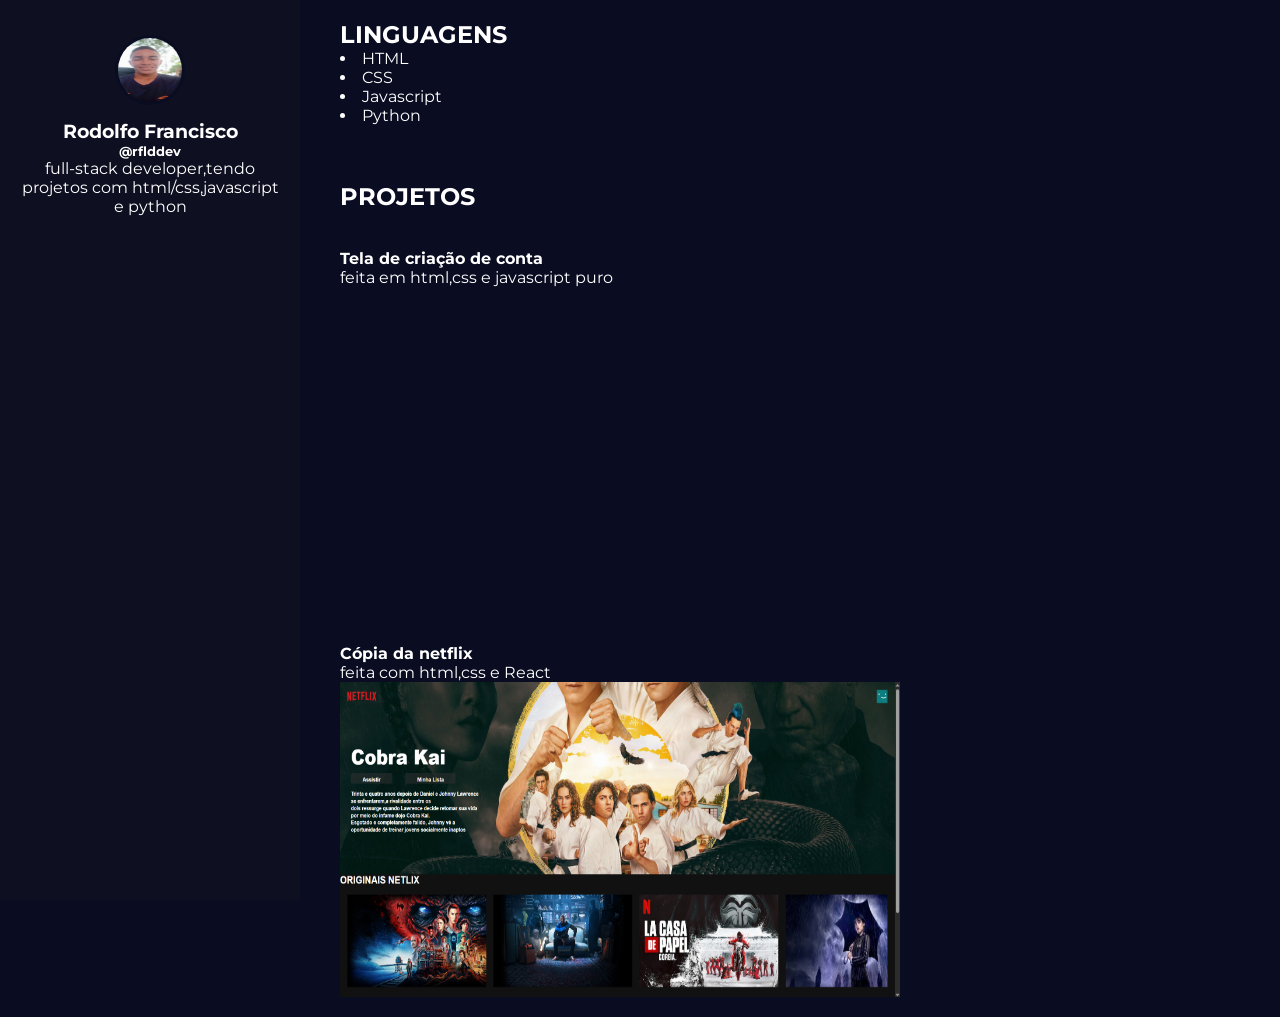
==== index.html @ 51d18399 "Update and rename home.html to index.html" ====
<!DOCTYPE html>
<html lang="pt-BR">
<head>
    <link rel="stylesheet" href="style.css">
    <meta charset="UTF-8">
    <meta name="viewport" content="width=device-width, initial-scale=1.0">
    <title>Portfólio Rodolfo</title>
</head>
<body>
<div class="container"><!--div do lado-->
    <div class="lat">
        <div class="foto">
        <img id="perfil" src="images/perfin.jpg">
        </div>
        <strong><h3 class="name">Rodolfo Francisco</h3></strong>
        <h5 class="arroba">@rflddev</h5>
        <p class="pg1">full-stack developer,tendo projetos com 
            html/css,javascript e python 
        </p>


<br>
<br>
<br>
   
    </div>

<div id="body2">
    <div class="habilities"> <!--div da home-->
    <strong><h2 class="hab">LINGUAGENS</h2></strong>
    <li>
        HTML
    </li>
    <li>
        CSS
    </li>
    <li>
        Javascript 
    </li>
    <li>
        Python
    </li>
</div>
<br>
<br>
<br>
<div class="clas">
    <h2><strong>PROJETOS</strong></h2>
    <br>
    <br>
    <h4>Tela de criação de conta </h4>
    <p>feita em html,css e javascript puro</p>
   <iframe width="560" height="315" 
    src="https://www.youtube.com/embed/W_9auRP4KW4?si=vERFAme1vsW9sQLw" 
    title="YouTube video player" 
    frameborder="0" 
    allow="accelerometer; autoplay; clipboard-write; encrypted-media; gyroscope; picture-in-picture; web-share" 
    referrerpolicy="strict-origin-when-cross-origin">
  </iframe>
  <br>
  <br>
  <br>
  <h4>Cópia da netflix</h4>
  <p>feita com html,css e React</p>
  <img id="id2" src="images/site1.png" alt="">
</div>
</div>
</body>
</html>
---- style.css ----
@import url('https://fonts.googleapis.com/css2?family=Montserrat:ital,wght@0,100..900;1,100..900&family=Roboto:ital,wght@0,100..900;1,100..900&family=Ubuntu:wght@400;500&display=swap');
*{
    box-sizing: border-box;
    margin: 0;
}
body{
    background-color: #0a0c21;
    color: white;
    font-family: "Montserrat", sans-serif;
}
.container{
    display: flex;
    gap: 20px;
}
.lat{
    align-content: left;
    background-color: #0e1021;
    width: 300px;
    height: 714.7px;
    flex-shrink: 0;
}

.arroba, .name, .pg1{
    text-align: center ;
}

.dsnv{
    flex: 1;
}

#undf{
    color: cyan;
    font-size: 80px;
}

img{
    display: flex;
    
    justify-content: center;
    align-content: center;
}

.app{
    display: flex;
    gap: 50;
}

.app img {
    width: 30px; 
    height: auto;
    cursor: pointer;
  }

  #perfil{
    width: 70px;
    height: 70px;
    border-radius: 50px;
    border: solid, #0a0c21;
  }

  .foto{
    display: flex;
    justify-content: center; 
    align-items: center;     
    height: 100px;
    width: 100%;             
  }

  .lat {
    width: 300px;
    position: fixed;
    height: 100vh; /* Altura total da tela */
    overflow-y: auto; /* Caso precise rolar dentro da lat */
    padding: 20px;
}

#body2 {
    margin-left: 320px; 
    padding: 20px;
}

#id2{
    width: 560px;
    height: 315px;
}

.content {
    width: 300px;
    height: 400px;
    overflow: auto;  /* Habilita a rolagem */
    padding: 20px;
    border: 1px solid #ccc;
}

.content::-webkit-scrollbar {
    width: 12px; /* Largura da barra de rolagem */
}

.content::-webkit-scrollbar-track {
    background: #f1f1f1; /* Cor de fundo do "trilho" da barra */
    border-radius: 10px;
}

.content::-webkit-scrollbar-thumb {
    background: #ff0000; /* Cor do polegar (a parte que o usuário arrasta) */
    border-radius: 10px;
}

.content::-webkit-scrollbar-thumb:hover {
    background: #555;}
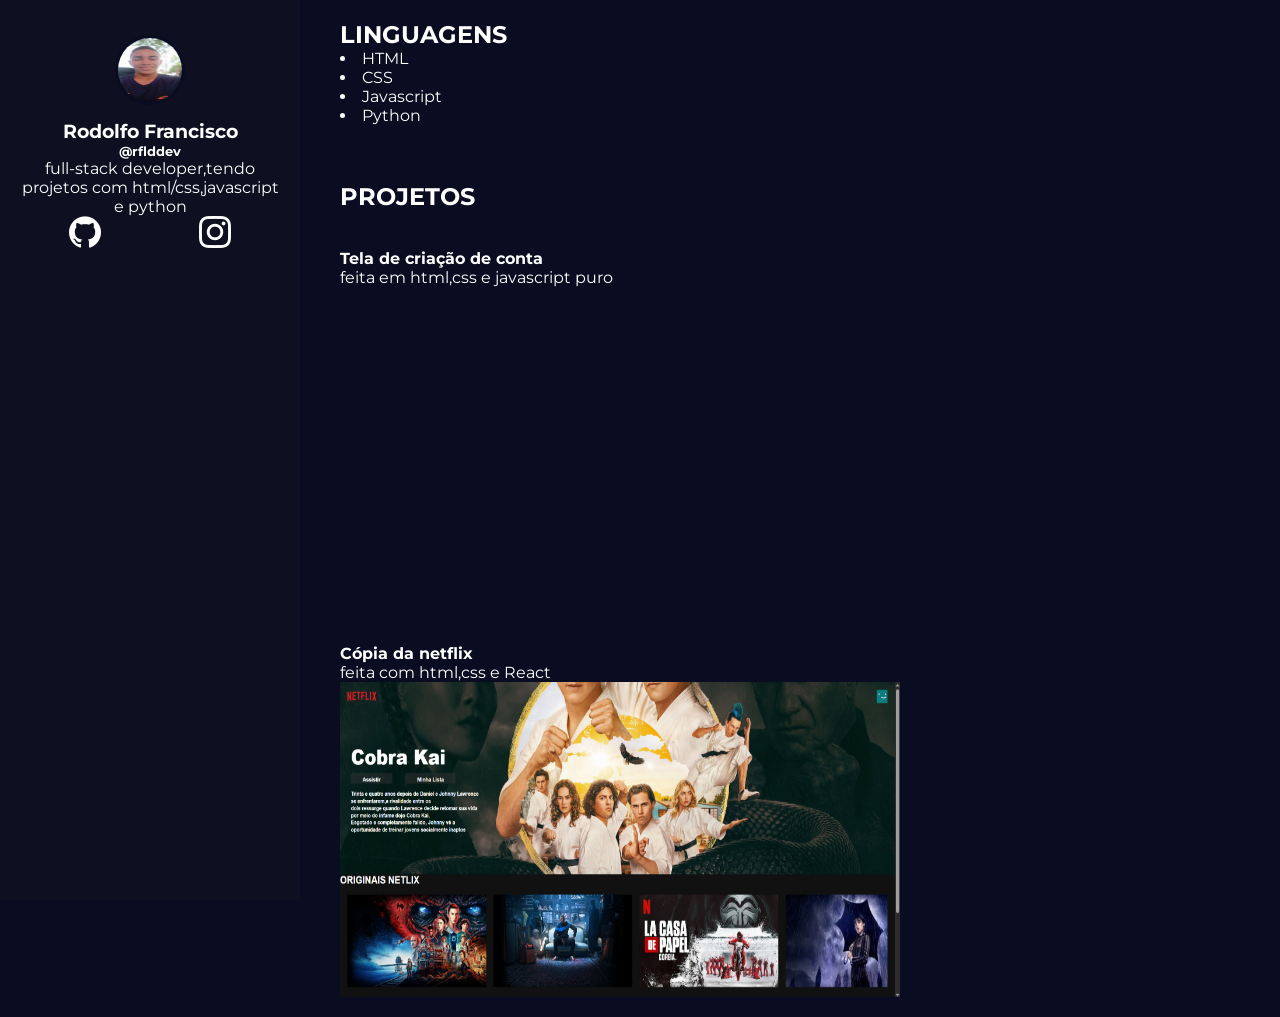
==== commit ff85c9a1: "Update index.html" ====
--- a/index.html
+++ b/index.html
@@ -18,7 +18,17 @@
             html/css,javascript e python 
         </p>
 
+   <section>
+            <a href="https://github.com/rodpenha">
+                <img src="images/github.png" alt="github">
+            </a>
+            
+            <a href="https://www.instagram.com/rodolforfp/">
+                <img src="images/instagram.png" alt="insta">
+            </a>
 
+        </section>
+        
 <br>
 <br>
 <br>
--- a/style.css
+++ b/style.css
@@ -107,4 +107,9 @@
 }
 
 .content::-webkit-scrollbar-thumb:hover {
-    background: #555;}+    background: #555;}
+
+section{
+    display: flex;
+    justify-content: space-around;
+}
